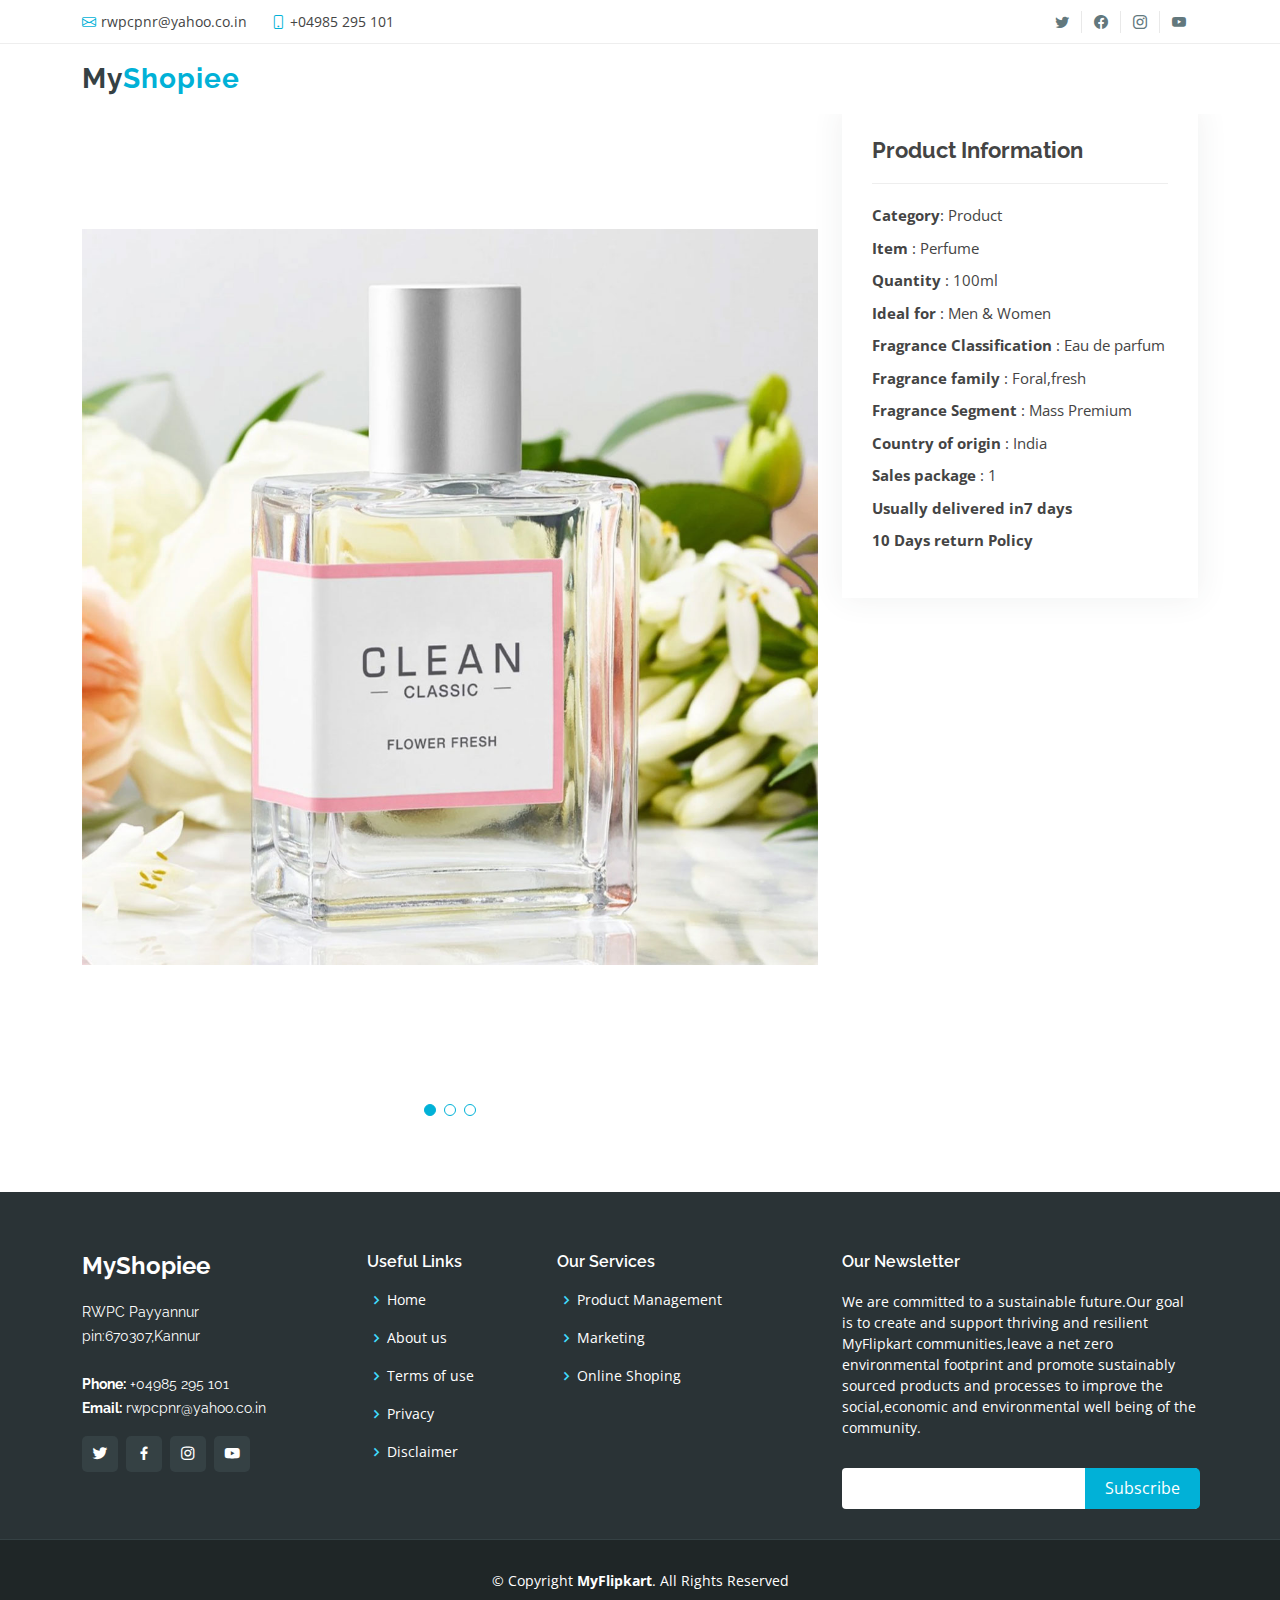
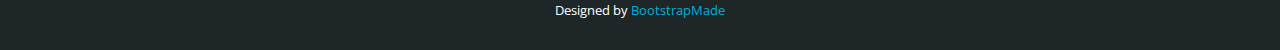
==== portflolio1.html @ e2bee8bf "v1" ====
<!DOCTYPE html>
<html lang="en">

<head>
  <meta charset="utf-8">
  <meta content="width=device-width, initial-scale=1.0" name="viewport">

  <title>Portfolio Details - MyBiz Bootstrap Template</title>
  <meta content="" name="description">
  <meta content="" name="keywords">

  <!-- Favicons -->
  <link href="assets/img/favicon.png" rel="icon">
  <link href="assets/img/apple-touch-icon.png" rel="apple-touch-icon">

  <!-- Google Fonts -->
  <link href="https://fonts.googleapis.com/css?family=Open+Sans:300,300i,400,400i,600,600i,700,700i|Raleway:300,300i,400,400i,500,500i,600,600i,700,700i|Poppins:300,300i,400,400i,500,500i,600,600i,700,700i" rel="stylesheet">

  <!-- Vendor CSS Files -->
  <link href="assets/vendor/animate.css/animate.min.css" rel="stylesheet">
  <link href="assets/vendor/bootstrap/css/bootstrap.min.css" rel="stylesheet">
  <link href="assets/vendor/bootstrap-icons/bootstrap-icons.css" rel="stylesheet">
  <link href="assets/vendor/boxicons/css/boxicons.min.css" rel="stylesheet">
  <link href="assets/vendor/glightbox/css/glightbox.min.css" rel="stylesheet">
  <link href="assets/vendor/remixicon/remixicon.css" rel="stylesheet">
  <link href="assets/vendor/swiper/swiper-bundle.min.css" rel="stylesheet">

  <!-- Template Main CSS File -->
  <link href="assets/css/style.css" rel="stylesheet">

  <!-- =======================================================
  * Template Name: MyBiz - v4.7.0
  * Template URL: https://bootstrapmade.com/mybiz-free-business-bootstrap-theme/
  * Author: BootstrapMade.com
  * License: https://bootstrapmade.com/license/
  ======================================================== -->
</head>

<body>

  <!-- ======= Top Bar ======= -->
  <section id="topbar" class="fixed-top d-flex align-items-center">
    <div class="container d-flex justify-content-center justify-content-md-between">
      <div class="contact-info d-flex align-items-center">
        <i class="bi bi-envelope d-flex align-items-center"><a href="rwpc@payyannur.com">rwpcpnr@yahoo.co.in</a></i>
        <i class="bi bi-phone d-flex align-items-center ms-4"><span>+04985 295 101</span></i>
      </div>
      <div class="social-links d-none d-md-flex">
        <a href="#" class="twitter"><i class="bi bi-twitter"></i></a>
        <a href="#" class="facebook"><i class="bi bi-facebook"></i></a>
        <a href="#" class="instagram"><i class="bi bi-instagram"></i></a>
        <a href="#" class="youtube"><i class="bi bi-youtube"></i></i></a>
      </div>
    </div>
  </section>

  <!-- ======= Header ======= -->
  <header id="header" class="fixed-top d-flex align-items-center">
    <div class="container d-flex align-items-center justify-content-between">

      <div class="logo">
        <h1><a href="index.html">My<span>Shopiee</span></a></h1>
        <!-- Uncomment below if you prefer to use an image logo -->
        <!-- <a href="index.html"><img src="assets/img/logo.png" alt="" class="img-fluid"></a>-->
      </div>

      

    </div>
  </header><!-- End Header -->

  <main id="main">

    <!-- ======= Breadcrumbs ======= -->
    <section id="breadcrumbs" class="breadcrumbs">
      <div class="container">

        <div class="d-flex justify-content-between align-items-center">
          <h2>Portfolio Details</h2>
          <ol>
            <li><a href="index.html">Home</a></li>
            <li>Portfolio Details</li>
          </ol>
        </div>

      </div>
    </section><!-- End Breadcrumbs -->

    <!-- ======= Portfolio Details Section ======= -->
    <section id="portfolio-details" class="portfolio-details">
      <div class="container">

        <div class="row gy-4">

          <div class="col-lg-8">
            <div class="portfolio-details-slider swiper">
              <div class="swiper-wrapper align-items-center">

                <div class="swiper-slide">
                  <img src="assets/img/portfolio1/per1.jpg" alt="">
                </div>

                <div class="swiper-slide">
                  <img src="assets/img/portfolio/per2.jpg" alt="">
                </div>

                <div class="swiper-slide">
                  <img src="assets/img/portfolio/per3.jpg" alt="">
                </div>

              </div>
              <div class="swiper-pagination"></div>
            </div>
          </div>

          <div class="col-lg-4">
            <div class="portfolio-info">
              <h3>Product Information</h3>
              <ul>
                <li><strong>Category</strong>: Product</li>
                <li><strong>Item</strong>  : Perfume</li>
				<li><strong>Quantity</strong>  : 100ml</li>
				<li><strong>Ideal for</strong>  : Men & Women</li>
				<li><strong>Fragrance Classification</strong>  : Eau de parfum</li>
				<li><strong>Fragrance family</strong>  : Foral,fresh</li>
                <li><strong>Fragrance Segment</strong>  : Mass Premium</li>
				<li><strong>Country of origin</strong>  : India</li>
				<li><strong>Sales package</strong>  : 1</li>
                <li><strong>Usually delivered in7 days</strong></li>
                <li><strong>10 Days return Policy</strong></li>
              </ul>
            </div>
           
          </div>

        </div>

      </div>
    </section><!-- End Portfolio Details Section -->

  </main><!-- End #main -->

  <!-- ======= Footer ======= -->
  <footer id="footer">
    <div class="footer-top">
      <div class="container">
        <div class="row">

          <div class="col-lg-3 col-md-6">
            <div class="footer-info">
              <h3>MyShopiee</h3>
              <p>
                RWPC Payyannur<br>
				pin:670307,Kannur<br><br>
                <strong>Phone:</strong>  +04985 295 101<br>
                <strong>Email:</strong> rwpcpnr@yahoo.co.in<br>
              </p>
              <div class="social-links mt-3">
                <a href="#" class="twitter"><i class="bx bxl-twitter"></i></a>
                <a href="#" class="facebook"><i class="bx bxl-facebook"></i></a>
                <a href="#" class="instagram"><i class="bx bxl-instagram"></i></a>
                <a href="#" class="youtube"><i class="bx bxl-youtube"></i></a>
              </div>
            </div>
          </div>

          <div class="col-lg-2 col-md-6 footer-links">
            <h4>Useful Links</h4>
            <ul>
              <li><i class="bx bx-chevron-right"></i> <a href="#">Home</a></li>
              <li><i class="bx bx-chevron-right"></i> <a href="#">About us</a></li>
              <li><i class="bx bx-chevron-right"></i> <a href="#">Terms of use</a></li>
              <li><i class="bx bx-chevron-right"></i> <a href="#">Privacy</a></li>
              <li><i class="bx bx-chevron-right"></i> <a href="#">Disclaimer</a></li>
            </ul>
          </div>

          <div class="col-lg-3 col-md-6 footer-links">
            <h4>Our Services</h4>
            <ul>
              <li><i class="bx bx-chevron-right"></i> <a href="#">Product Management</a></li>
              <li><i class="bx bx-chevron-right"></i> <a href="#">Marketing</a></li>
              <li><i class="bx bx-chevron-right"></i> <a href="#">Online Shoping</a></li>
			</ul>
          </div>

          <div class="col-lg-4 col-md-6 footer-newsletter">
            <h4>Our Newsletter</h4>
            <p>We are committed to a sustainable future.Our goal is to create and support thriving and resilient MyFlipkart communities,leave a net zero environmental footprint and promote sustainably sourced products and processes to improve the social,economic and environmental well being of the community.</p>
            <form action="" method="post">
              <input type="email" name="email"><input type="submit" value="Subscribe">
            </form>

          </div>

        </div>
      </div>
    </div>

    <div class="container">
      <div class="copyright">
        &copy; Copyright <strong><span>MyFlipkart</span></strong>. All Rights Reserved
      </div>
      <div class="credits">
        <!-- All the links in the footer should remain intact. -->
        <!-- You can delete the links only if you purchased the pro version. -->
        <!-- Licensing information: https://bootstrapmade.com/license/ -->
        <!-- Purchase the pro version with working PHP/AJAX contact form: https://bootstrapmade.com/mybiz-free-business-bootstrap-theme/ -->
        Designed by <a href="https://bootstrapmade.com/">BootstrapMade</a>
      </div>
    </div>
  </footer><!-- End Footer -->

  <a href="#" class="back-to-top d-flex align-items-center justify-content-center"><i class="bi bi-arrow-up-short"></i></a>

  <!-- Vendor JS Files -->
  <script src="assets/vendor/purecounter/purecounter.js"></script>
  <script src="assets/vendor/bootstrap/js/bootstrap.bundle.min.js"></script>
  <script src="assets/vendor/glightbox/js/glightbox.min.js"></script>
  <script src="assets/vendor/isotope-layout/isotope.pkgd.min.js"></script>
  <script src="assets/vendor/swiper/swiper-bundle.min.js"></script>
  <script src="assets/vendor/php-email-form/validate.js"></script>

  <!-- Template Main JS File -->
  <script src="assets/js/main.js"></script>

</body>

</html>
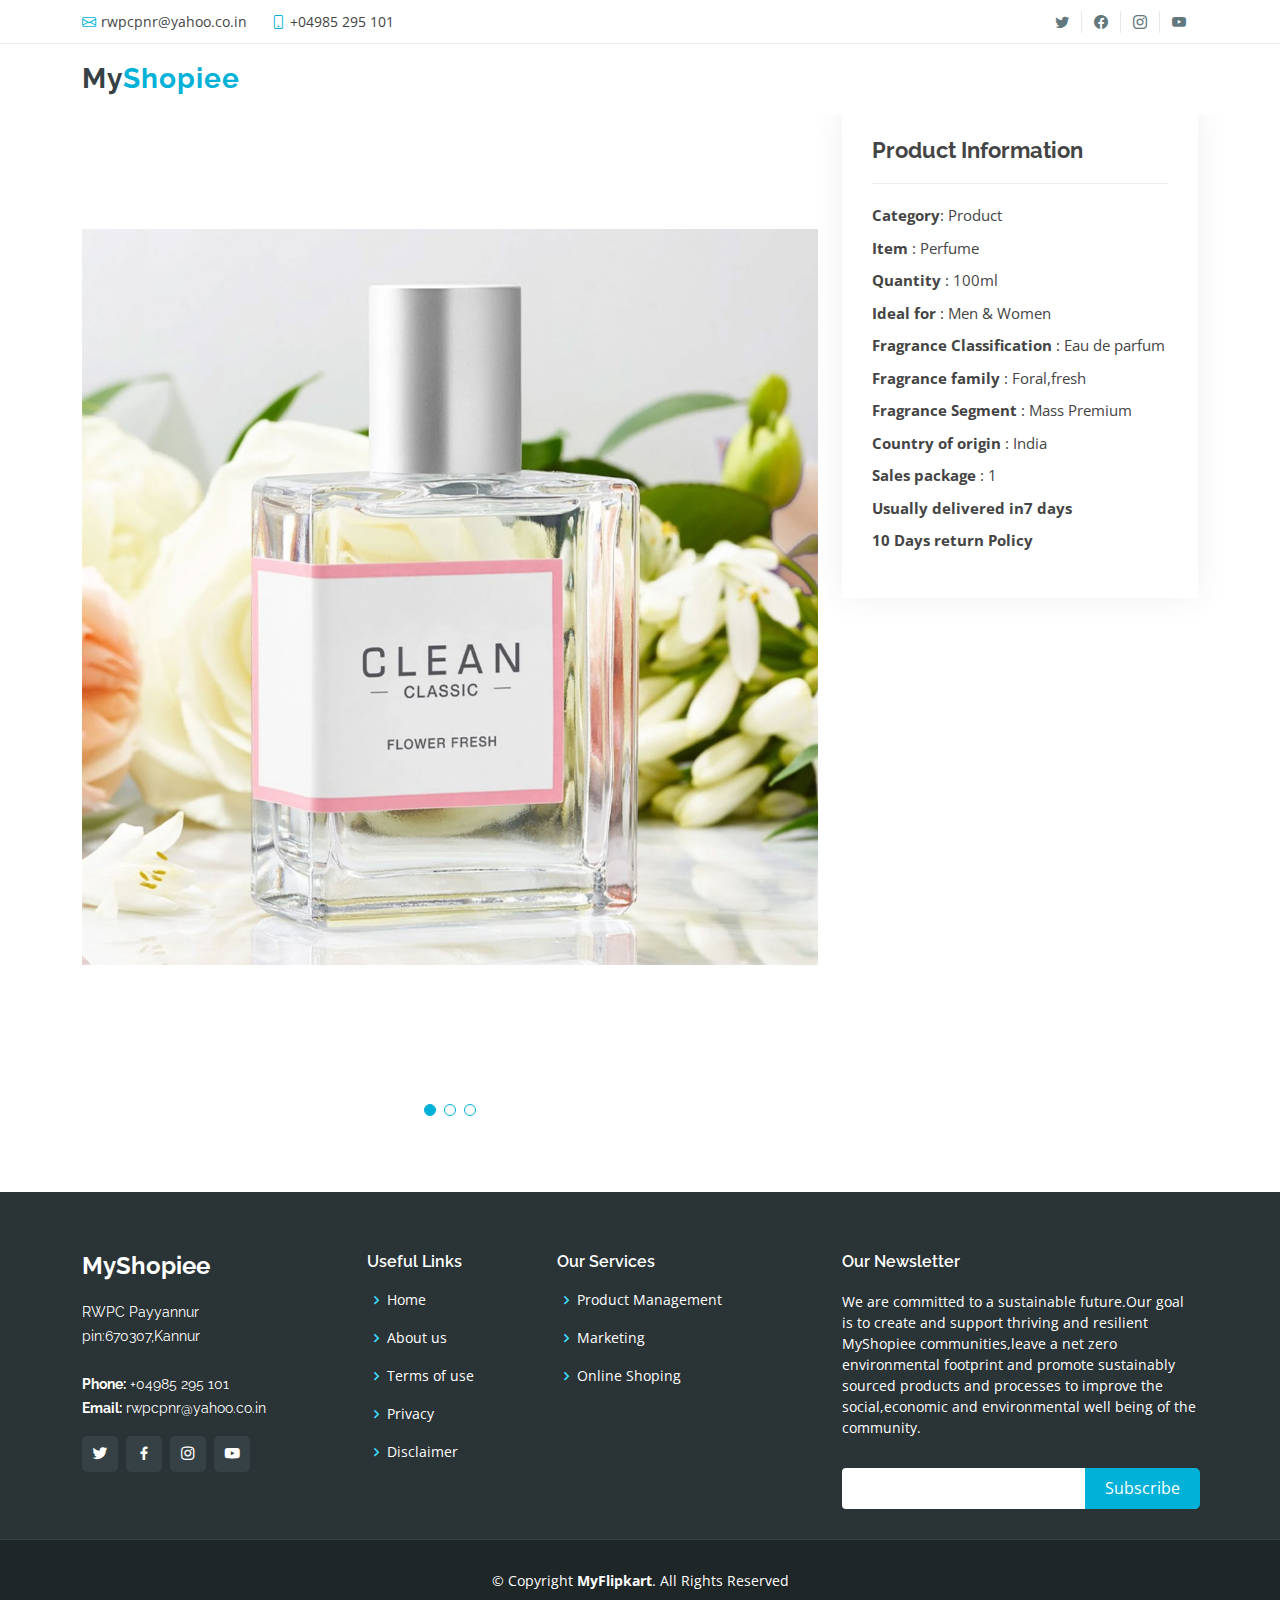
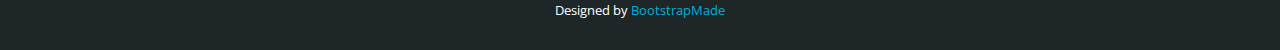
==== commit 6db71961: "demo" ====
--- a/portflolio1.html
+++ b/portflolio1.html
@@ -186,7 +186,7 @@
 
           <div class="col-lg-4 col-md-6 footer-newsletter">
             <h4>Our Newsletter</h4>
-            <p>We are committed to a sustainable future.Our goal is to create and support thriving and resilient MyFlipkart communities,leave a net zero environmental footprint and promote sustainably sourced products and processes to improve the social,economic and environmental well being of the community.</p>
+            <p>We are committed to a sustainable future.Our goal is to create and support thriving and resilient MyShopiee communities,leave a net zero environmental footprint and promote sustainably sourced products and processes to improve the social,economic and environmental well being of the community.</p>
             <form action="" method="post">
               <input type="email" name="email"><input type="submit" value="Subscribe">
             </form>
--- a/assets/css/style.css
+++ b/assets/css/style.css
@@ -544,6 +544,43 @@
     background: #fff;
     z-index: 1;
     transform: scale(1.2);
+  }
+}
+
+/*--------------------------------------------------------------
+# Gallery
+--------------------------------------------------------------*/
+.gallery {
+  overflow: hidden;
+}
+.gallery .swiper-pagination {
+  margin-top: 20px;
+  position: relative;
+}
+.gallery .swiper-pagination .swiper-pagination-bullet {
+  width: 12px;
+  height: 12px;
+  background-color: #fff;
+  opacity: 1;
+  border: 1px solid #3fbbc0;
+}
+.gallery .swiper-pagination .swiper-pagination-bullet-active {
+  background-color: #3fbbc0;
+}
+.gallery .swiper-slide-active {
+  text-align: center;
+}
+@media (min-width: 992px) {
+  .gallery .swiper-wrapper {
+    padding: 40px 0;
+  }
+  .gallery .swiper-slide-active {
+    border: 6px solid #3fbbc0;
+    padding: 4px;
+    background: #fff;
+    z-index: 1;
+    transform: scale(1.2);
+    margin-top: 10px;
   }
 }
 
